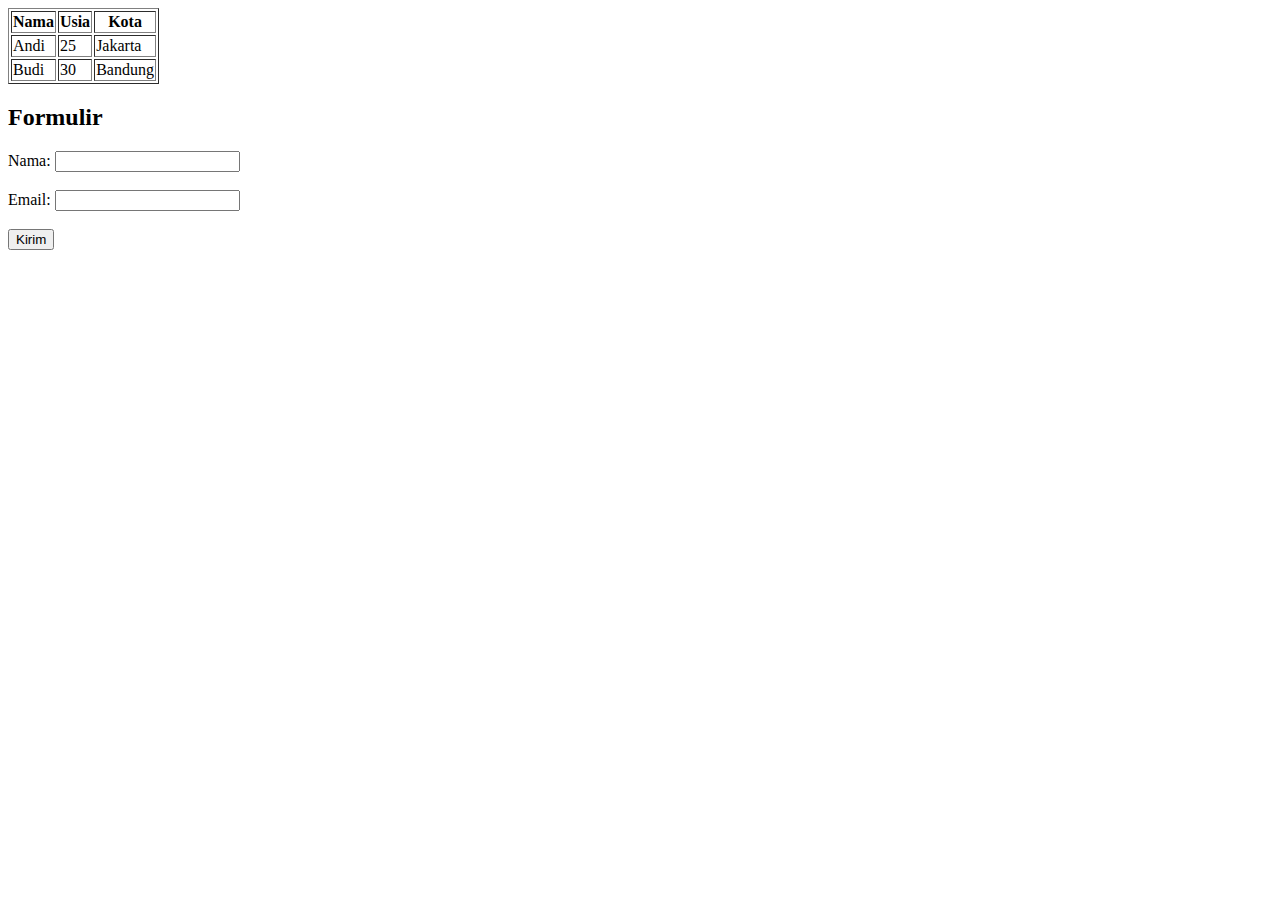
==== index.html @ 49dbf5a6 "html" ====
<!DOCTYPE html>
<html lang="en">
<head>
    <meta charset="UTF-8">
    <meta name="viewport" content="width=device-width, initial-scale=1.0">
    <title>Document</title>
</head>
<body>
    <div>
        <table border="1">
            <tr>
              <th>Nama</th>
              <th>Usia</th>
              <th>Kota</th>
            </tr>
            <tr>
              <td>Andi</td>
              <td>25</td>
              <td>Jakarta</td>
            </tr>
            <tr>
              <td>Budi</td>
              <td>30</td>
              <td>Bandung</td>
            </tr>
          </table>
    </div>
    <div>
        <h2>Formulir</h2>
        <form onsubmit="handleSubmit(event)">
            <label for="nama">Nama:</label>
            <input type="text" id="nama" name="nama" required><br><br>
    
            <label for="email">Email:</label>
            <input type="email" id="email" name="email" required><br><br>
    
            <input type="submit" value="Kirim">
        </form>
    </div>
    <div class="gambar"></div>

<style>
  .gambar {
    width: 300px;
    height: 200px;
    background-image: url('images/foto.jpg');
    background-size: cover;
  }
</style>
    
</body>
</html>
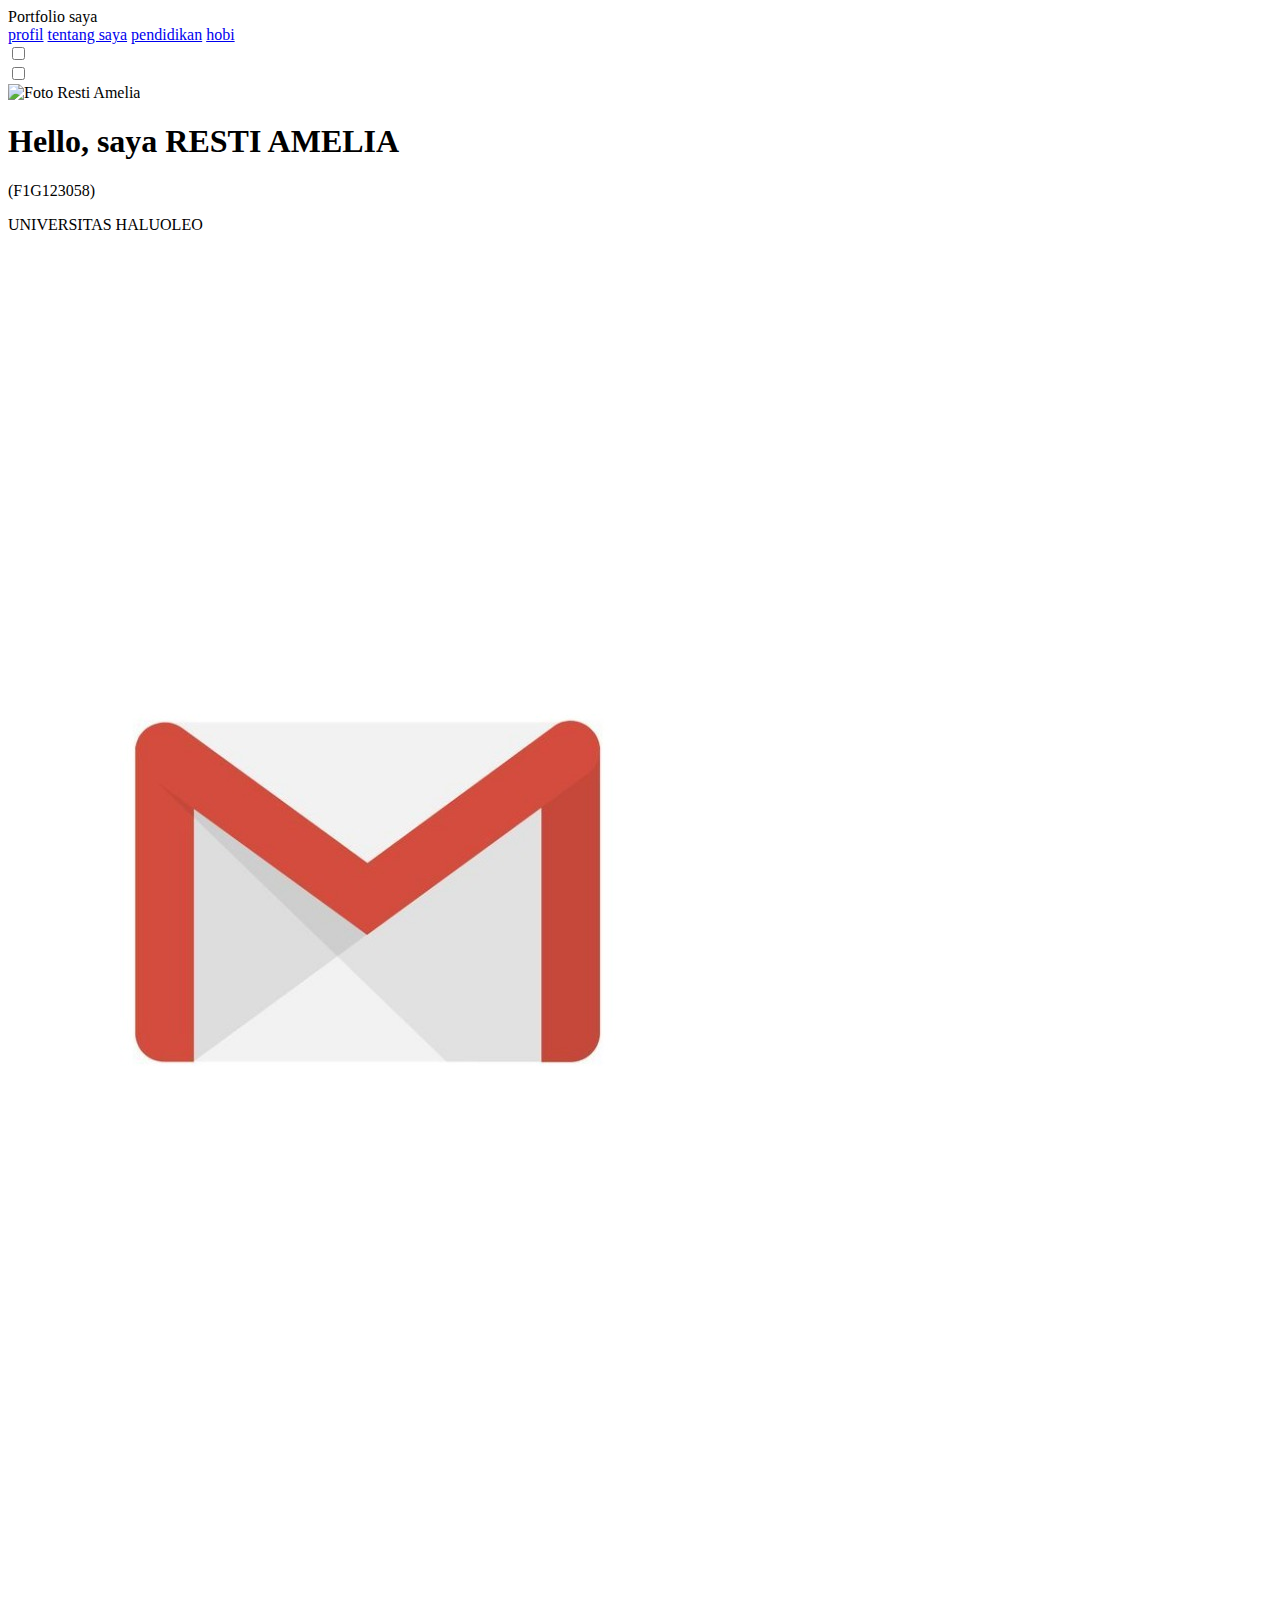
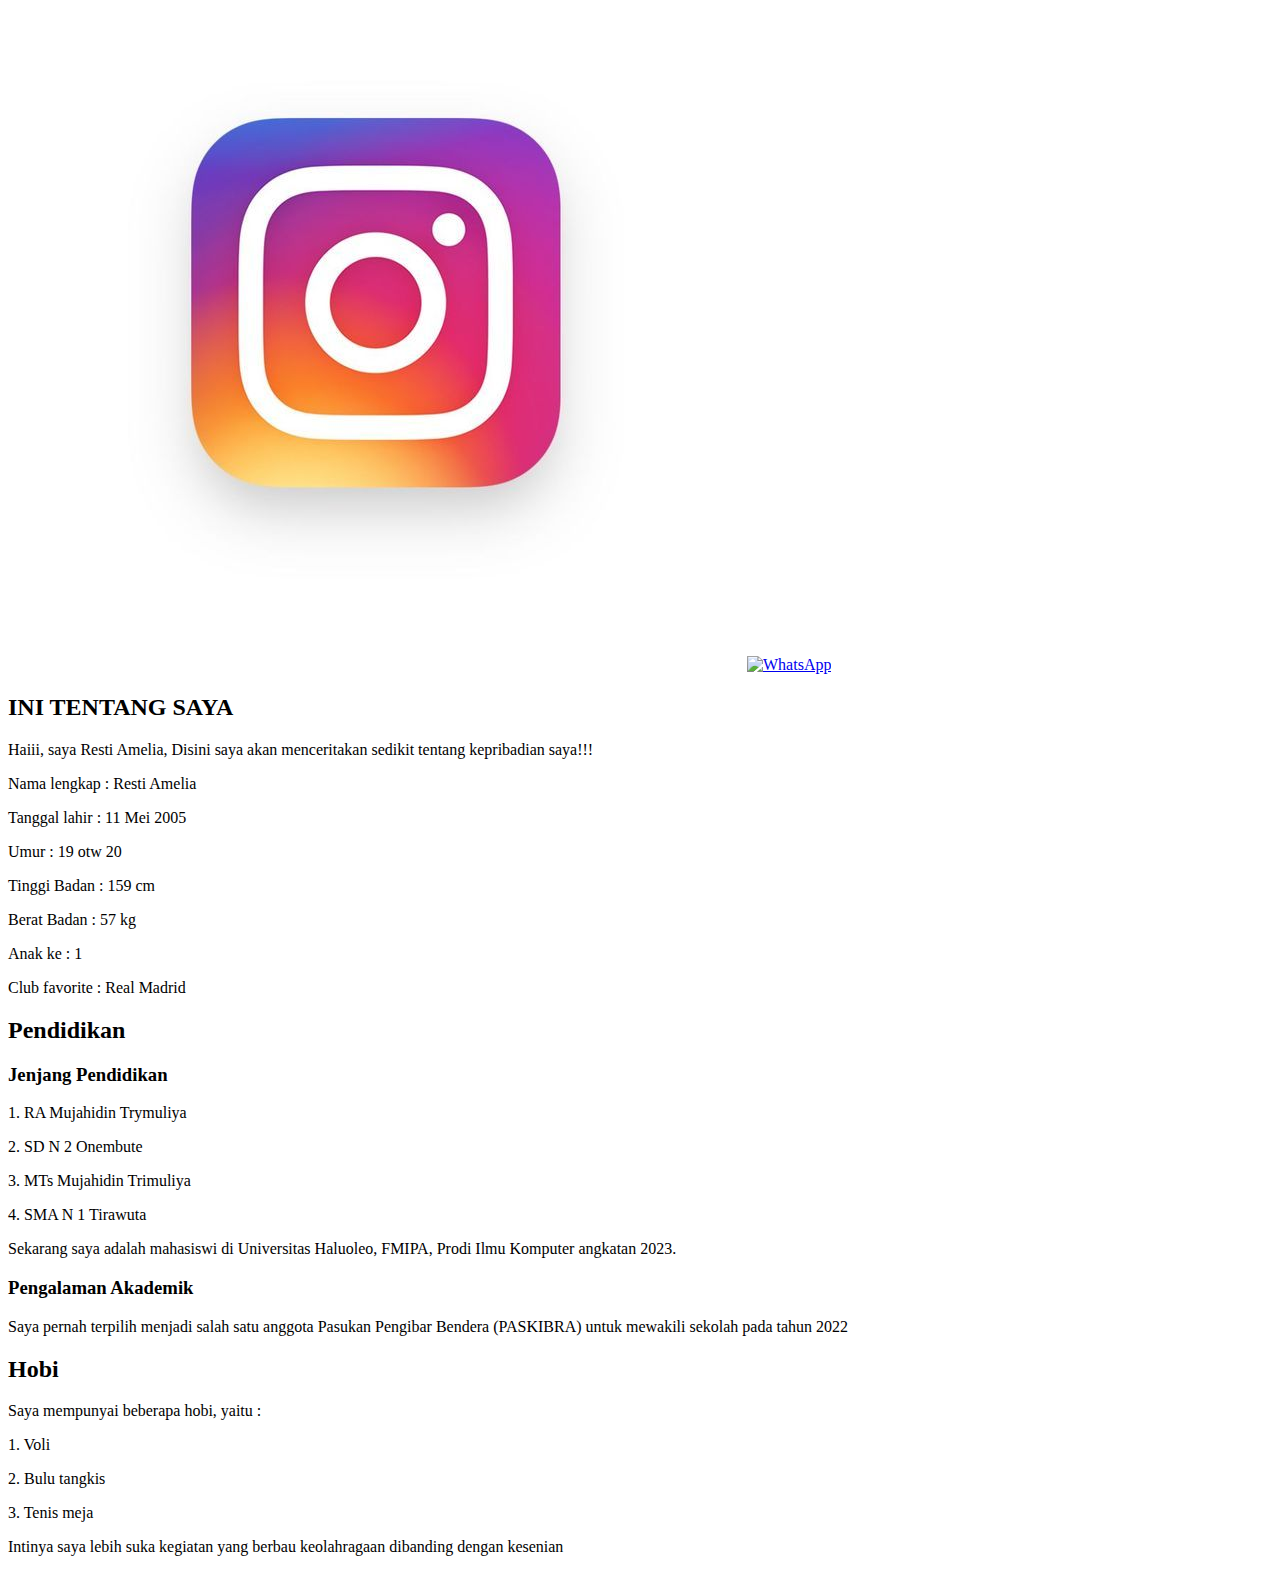
==== commit a632da93: "update" ====
--- a/index.html
+++ b/index.html
@@ -3,50 +3,97 @@
 <head>
     <meta charset="UTF-8">
     <meta name="viewport" content="width=device-width, initial-scale=1.0">
-    <title>Document</title>
+    <title>Portfolio saya</title>
+    <link rel="stylesheet" href="style.css">
+    <link href="https://fonts.googleapis.com/css2?family=Poppins:wght@400;600&display=swap" rel="stylesheet">
 </head>
 <body>
-    <div>
-        <table border="1">
-            <tr>
-              <th>Nama</th>
-              <th>Usia</th>
-              <th>Kota</th>
-            </tr>
-            <tr>
-              <td>Andi</td>
-              <td>25</td>
-              <td>Jakarta</td>
-            </tr>
-            <tr>
-              <td>Budi</td>
-              <td>30</td>
-              <td>Bandung</td>
-            </tr>
-          </table>
+       <!-- Navbar -->
+    <nav>
+        <div class="logo">Portfolio saya</div>
+        <div>
+            <a href="#profil">profil</a>
+            <a href="#tentang saya">tentang saya</a>
+            <a href="#pendidikan">pendidikan</a>
+            <a href="#hobi">hobi</a>
+            <div class="toggle-container">
+                <input type="checkbox" id="mode-toggle" class="toggle-checkbox">
+                <label for="mode-toggle" class="toggle-label">
+                    <span class="toggle-ball"></span>
+                </label>
+            </div>
+        </div>
+    </nav>
+
+    <label class="toggle-label">
+        <input type="checkbox" id="theme-toggle">
+        <span class="slider"></span>
+    </label>
+    
+       <!-- Hero Section -->
+    <section id="profil" class="hero">
+        <div class="hero-content">
+            <img src="ini.jpg" alt="Foto Resti Amelia" class="profile-photo">
+            <h1>Hello, saya RESTI AMELIA</h1>
+            <p>(F1G123058)</p>
+            <p>UNIVERSITAS HALUOLEO</p>
+            <div class="icons">
+              <a href="mailto:restiameliaonembute.com" target="_blank"><img src="EMAIL.jpg" alt="Email" class="icon"></a>
+              <a href="https://www.instagram.com/restiameliaa11" target="_blank"><img src="IG.jpg" alt="Instagram" class="icon"></a>
+              <a href="https://wa.me/628152312960" target="_blank"><img src="WA.jpg" alt="WhatsApp" class="icon"></a>
+          </div>
+        </div>
+    </section>
+
+        <!-- About Section -->
+    <section id="tentang saya" class="tentang saya">
+      <h2>INI TENTANG SAYA</h2>
+      <p>Haiii, saya Resti Amelia, Disini saya akan menceritakan sedikit tentang kepribadian saya!!!</p>
+      <p>Nama lengkap : Resti Amelia</p>
+      <p>Tanggal lahir : 11 Mei 2005</p>
+      <p>Umur : 19 otw 20</p>
+      <p>Tinggi Badan : 159 cm</p>
+      <p>Berat Badan : 57 kg</p>
+      <p>Anak ke : 1</p>
+      <p>Club favorite : Real Madrid</p>
     </div>
-    <div>
-        <h2>Formulir</h2>
-        <form onsubmit="handleSubmit(event)">
-            <label for="nama">Nama:</label>
-            <input type="text" id="nama" name="nama" required><br><br>
-    
-            <label for="email">Email:</label>
-            <input type="email" id="email" name="email" required><br><br>
-    
-            <input type="submit" value="Kirim">
-        </form>
-    </div>
-    <div class="gambar"></div>
+    </section>
 
-<style>
-  .gambar {
-    width: 300px;
-    height: 200px;
-    background-image: url('images/foto.jpg');
-    background-size: cover;
-  }
-</style>
-    
+    <section id="pendidikan" class="pendidikan">
+        <h2>Pendidikan</h2>
+        <div class="container">
+            <div class="card">
+                <h3>Jenjang Pendidikan</h3>
+                <p>1. RA Mujahidin Trymuliya</p>
+                <p>2. SD N 2 Onembute</p>
+                <p>3. MTs Mujahidin Trimuliya</p>
+                <p>4. SMA N 1 Tirawuta</p>
+                <p>Sekarang saya adalah mahasiswi di Universitas Haluoleo, FMIPA, Prodi Ilmu Komputer angkatan 2023.</p>
+            </div>
+            <div class="card">
+                <h3>Pengalaman Akademik</h3>
+                <p>Saya pernah terpilih menjadi salah satu anggota Pasukan Pengibar Bendera (PASKIBRA) untuk mewakili sekolah pada tahun 2022</p>
+            </div>
+        </div>
+    </section>
+
+    <!-- Contact Section -->
+    <section id="hobi">
+        <h2>Hobi</h2>
+        <div class="card">
+            <p>Saya mempunyai beberapa hobi, yaitu :</p>
+            <p>1. Voli</p>
+            <p>2. Bulu tangkis</p>
+            <p>3. Tenis meja</p>
+            <p>Intinya saya lebih suka kegiatan yang berbau keolahragaan dibanding dengan kesenian</p>
+        </div>
+    </section>
+
+    <!-- Particle Effect -->
+    <div class="particles"></div>
+
+    <script src="script.js"></script>
 </body>
-</html>+</html>
+</body>
+</html>
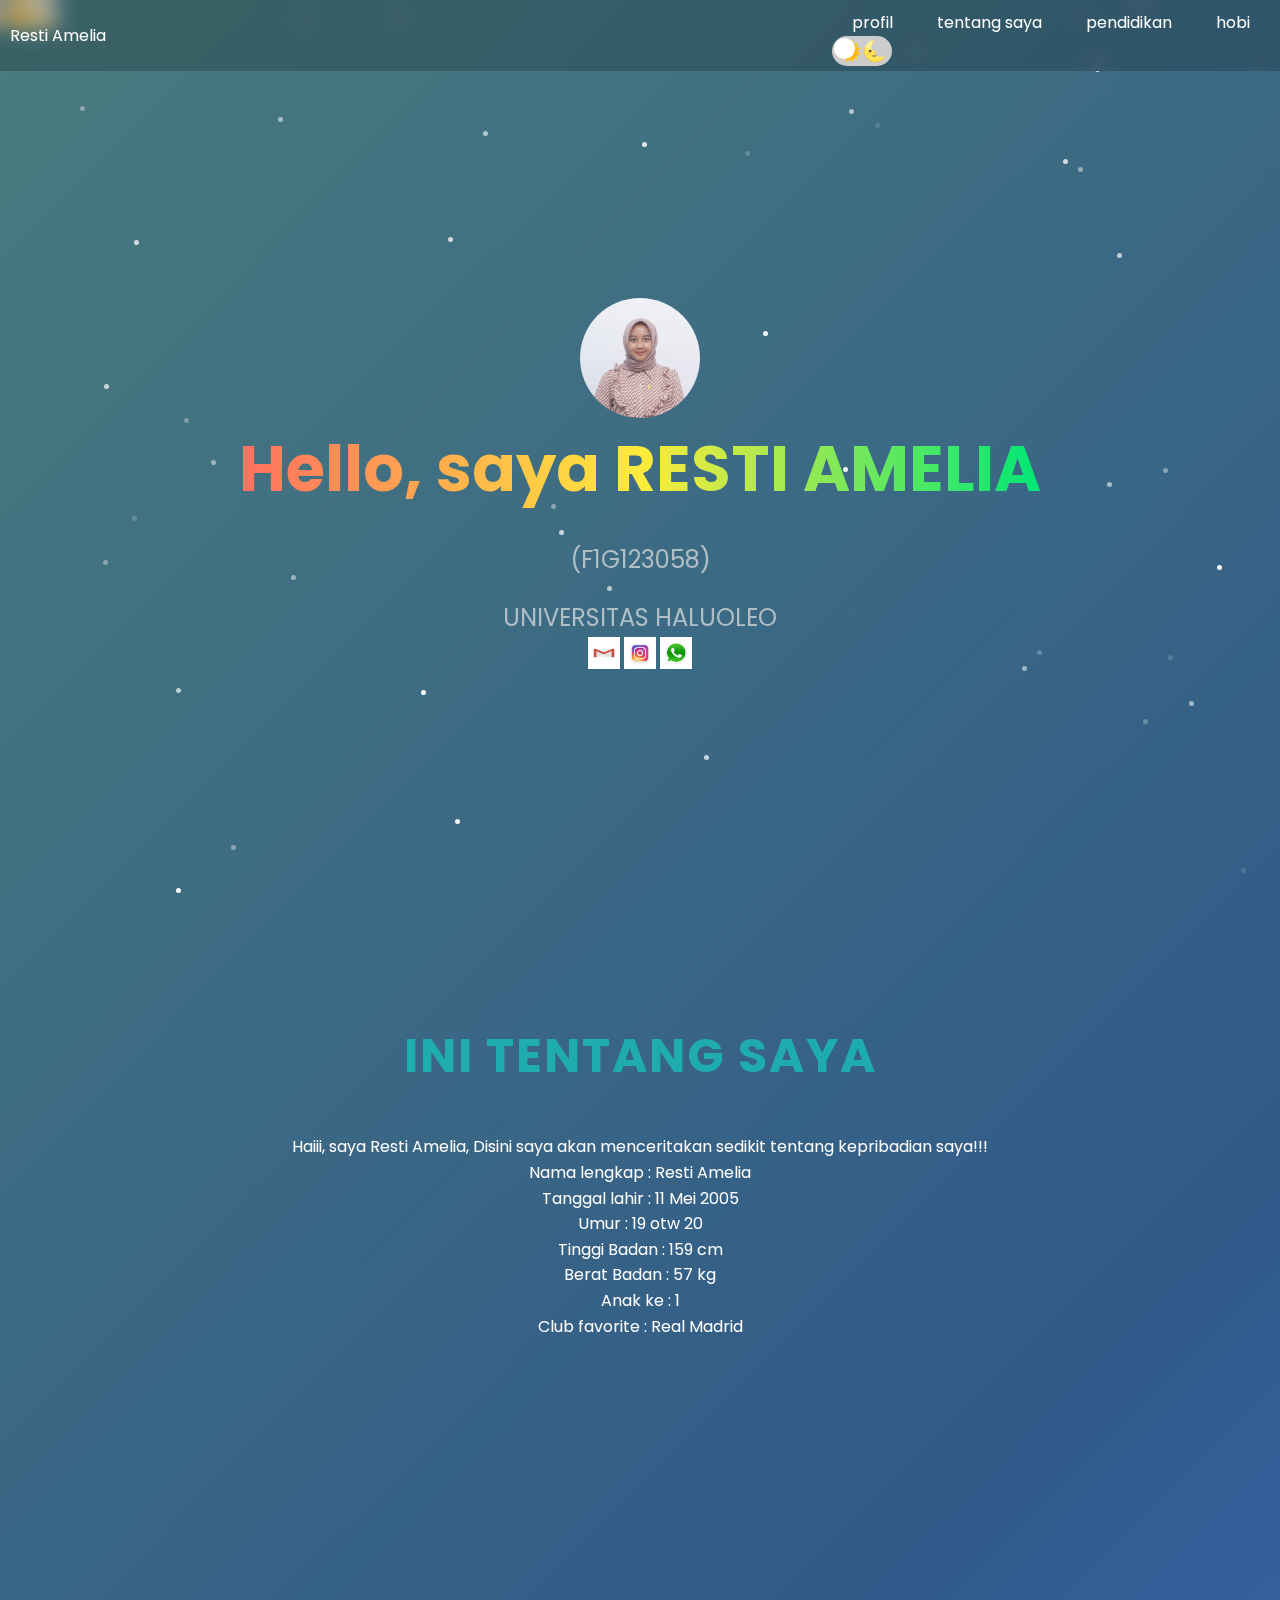
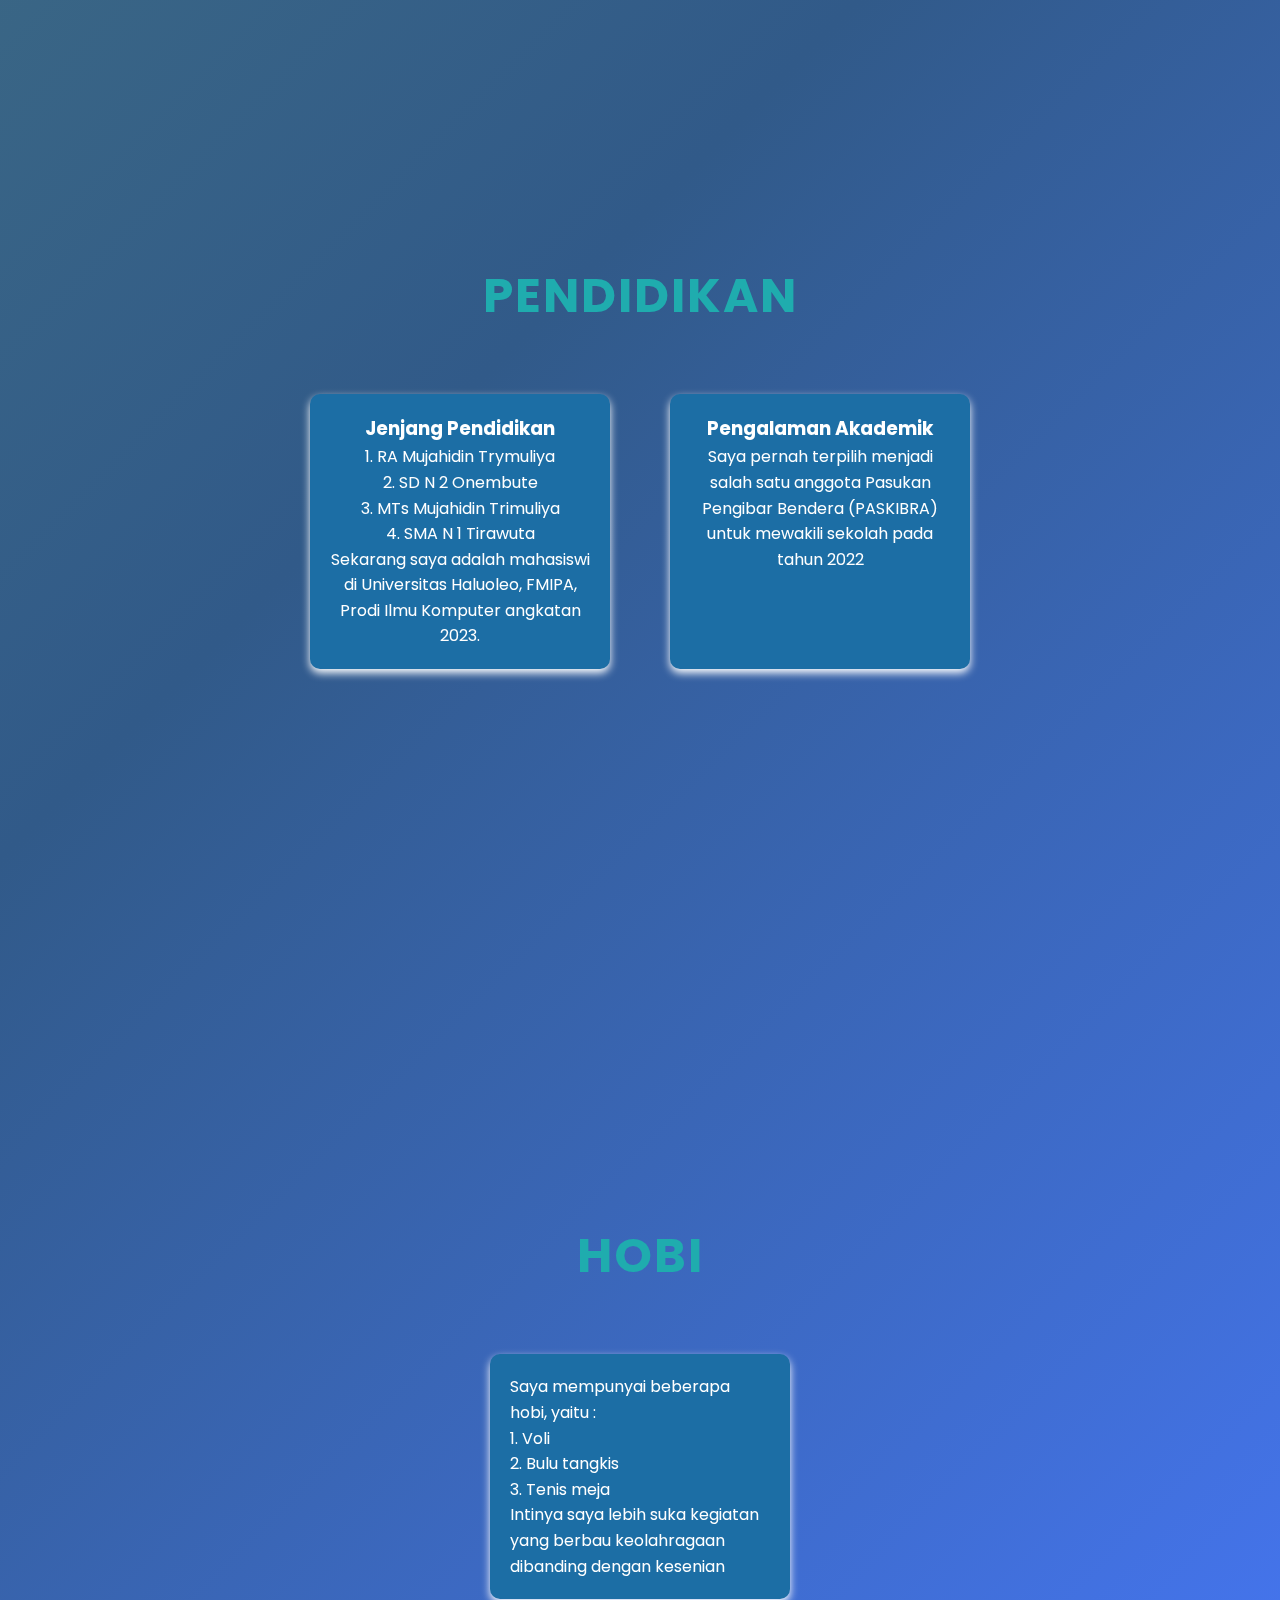
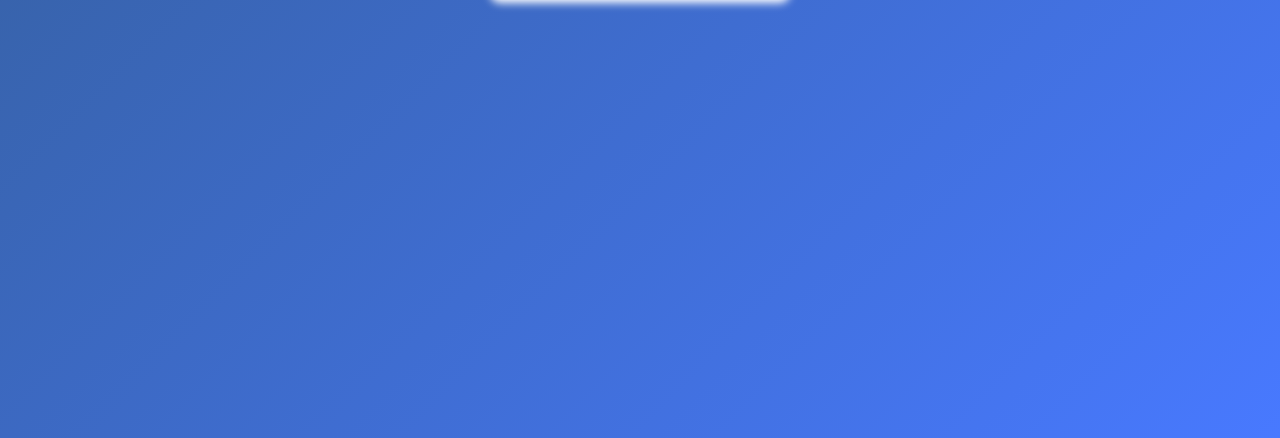
==== commit 33cdb4ae: "up" ====
--- a/index.html
+++ b/index.html
@@ -3,14 +3,14 @@
 <head>
     <meta charset="UTF-8">
     <meta name="viewport" content="width=device-width, initial-scale=1.0">
-    <title>Portfolio saya</title>
+    <title>Resti Amelia</title>
     <link rel="stylesheet" href="style.css">
     <link href="https://fonts.googleapis.com/css2?family=Poppins:wght@400;600&display=swap" rel="stylesheet">
 </head>
 <body>
        <!-- Navbar -->
     <nav>
-        <div class="logo">Portfolio saya</div>
+        <div class="logo">Resti Amelia</div>
         <div>
             <a href="#profil">profil</a>
             <a href="#tentang saya">tentang saya</a>
--- a/style.css
+++ b/style.css
@@ -0,0 +1,253 @@
+* {
+    margin: 0;
+    padding: 0;
+    box-sizing: border-box;
+    font-family: 'Poppins', sans-serif;
+}
+
+body {
+    background: linear-gradient(135deg, #497b7e, #315a89, #4879ff);
+    color: #fff;
+    overflow-x: hidden;
+    line-height: 1.6;
+}
+
+body.light-mode {
+    background: linear-gradient(135deg, #ffffff, #f0f0f0, #dcdcdc);
+    color: #000;
+}
+
+/* Navbar */
+nav {
+    position: fixed;
+    top: 0;
+    width: 100%;
+    padding: 10px 10px;
+    display: flex;
+    justify-content: space-between;
+    align-items: center;
+    background: rgba(0, 0, 0, 0.2);
+    backdrop-filter: blur(10px);
+    z-index: 1000;
+}
+
+nav a {
+    color: #fff;
+    text-decoration: none;
+    margin: 0 20px;
+    font-size: 30x;
+    transition: color 0.3s ease;
+}
+
+nav a:hover {
+    color: #12a6e6;
+}
+
+body.light-mode nav {
+    background: rgba(255, 255, 255, 0.8);
+}
+
+body.light-mode nav a {
+    color: #000;
+}
+
+body.light-mode nav a:hover {
+    color: #ff6f61;
+}
+
+/* Toggle Button */
+.toggle-container {
+    position: relative;
+    width: 30px;
+    height: 25px;
+}
+
+.toggle-checkbox {
+    display: none;
+}
+
+.toggle-label {
+    position: absolute;
+    top: 0;
+    left: 0;
+    width: 100%;
+    height: 100%;
+    background-color: #2d5e84;
+    border-radius: 25px;
+    cursor: pointer;
+    transition: background-color 0.3s ease;
+}
+
+.toggle-label {
+    position: relative;
+    display: inline-block;
+    width: 60px;
+    height: 30px;
+    background: #ccc;
+    border-radius: 30px;
+    cursor: pointer;
+}
+
+.toggle-label::before {
+    content: '🌞';
+    position: absolute;
+    top: 50%;
+    left: 5px;
+    transform: translateY(-50%);
+    font-size: 20px;
+}
+
+.toggle-label::after {
+    content: '🌜';
+    position: absolute;
+    top: 50%;
+    right: 5px;
+    transform: translateY(-50%);
+    font-size: 20px;
+}
+
+#theme-toggle {
+    display: none;
+}
+
+#theme-toggle:checked + .toggle-label {
+    background: #333; /* Warna gelap saat toggle aktif */
+}
+
+
+.toggle-ball {
+    position: absolute;
+    top: 2px;
+    left: 2px;
+    width: 21px;
+    height: 21px;
+    background-color: #fff;
+    border-radius: 50%;
+    transition: transform 0.3s ease;
+}
+
+.toggle-checkbox:checked + .toggle-label .toggle-ball {
+    transform: translateX(25px);
+}
+
+/* Hero Section */
+.hero {
+    height: 100vh;
+    display: flex;
+    flex-direction: column;
+    justify-content: center;
+    align-items: center;
+    text-align: center;
+    padding: 0 20px;
+}
+
+.hero h1 {
+    font-size: 4rem;
+    background: linear-gradient(90deg, #ff6f61, #ffeb3b, #00e676);
+    -webkit-background-clip: text;
+    -webkit-text-fill-color: transparent;
+    animation: fadeIn 2s ease-in-out;
+}
+
+.hero p {
+    font-size: 1.5rem;
+    margin-top: 20px;
+    color: #b0bec5;
+    animation: slideUp 2s ease-in-out;
+}
+
+body.light-mode .hero p {
+    color: #333;
+}
+
+/* Sections */
+section {
+    padding: 80px 50px;
+    min-height: 100vh;
+    display: flex;
+    flex-direction: column;
+    align-items: center;
+}
+
+section h2 {
+    font-size: 3rem;
+    margin-bottom: 40px;
+    color: #1facae;
+    text-transform: uppercase;
+    letter-spacing: 2px;
+}
+
+body.light-mode section h2 {
+    color: #ff6f61;
+}
+
+.card {
+    background: rgba(255, 255, 255, 0.1);
+    border-radius: 15px;
+    padding: 20px;
+    width: 300px;
+    margin: 20px;
+    transition: transform 0.4s ease, box-shadow 0.4s ease;
+    backdrop-filter: blur(5px);
+}
+
+body.light-mode .card {
+    background: rgba(0, 0, 0, 0.1);
+}
+
+/* Animations */
+@keyframes fadeIn {
+    0% { opacity: 0; }
+    100% { opacity: 1; }
+}
+
+@keyframes slideUp {
+    0% { transform: translateY(50px); opacity: 0; }
+    100% { transform: translateY(0); opacity: 1; }
+}
+
+.particles {
+    position: fixed;
+    top: 0;
+    left: 0;
+    width: 100%;
+    height: 100%;
+    pointer-events: none;
+    z-index: -1;
+}
+
+.profile-photo {
+    width: 120px; /* Ukuran lebih kecil */
+    height: 120px; /* Pastikan aspek rasio tetap dengan tinggi yang sama */
+    border-radius: 50%; /* Membuatnya bulat */
+    display: block;
+    margin: 0 auto;
+    object-fit: cover; /* Menjaga proporsi gambar */
+}
+
+.icons img.icon {
+    width: 32px;
+    height: 32px;
+    transition: transform 0.3s ease;
+}
+
+.Haiii p:first-of-type {
+    margin-bottom: 30px; /* Atur sesuai kebutuhan */
+}
+
+    .pendidikan {
+        text-align: center;
+        padding: 20px;
+    }
+    .container {
+        display: flex;
+        justify-content: center;
+        gap: 20px;
+    }
+    .card {
+        background: #1c6ea5;
+        padding: 20px;
+        border-radius: 10px;
+        box-shadow: 0 4px 8px rgb(255, 255, 255);
+        width: 300px;
+    }
